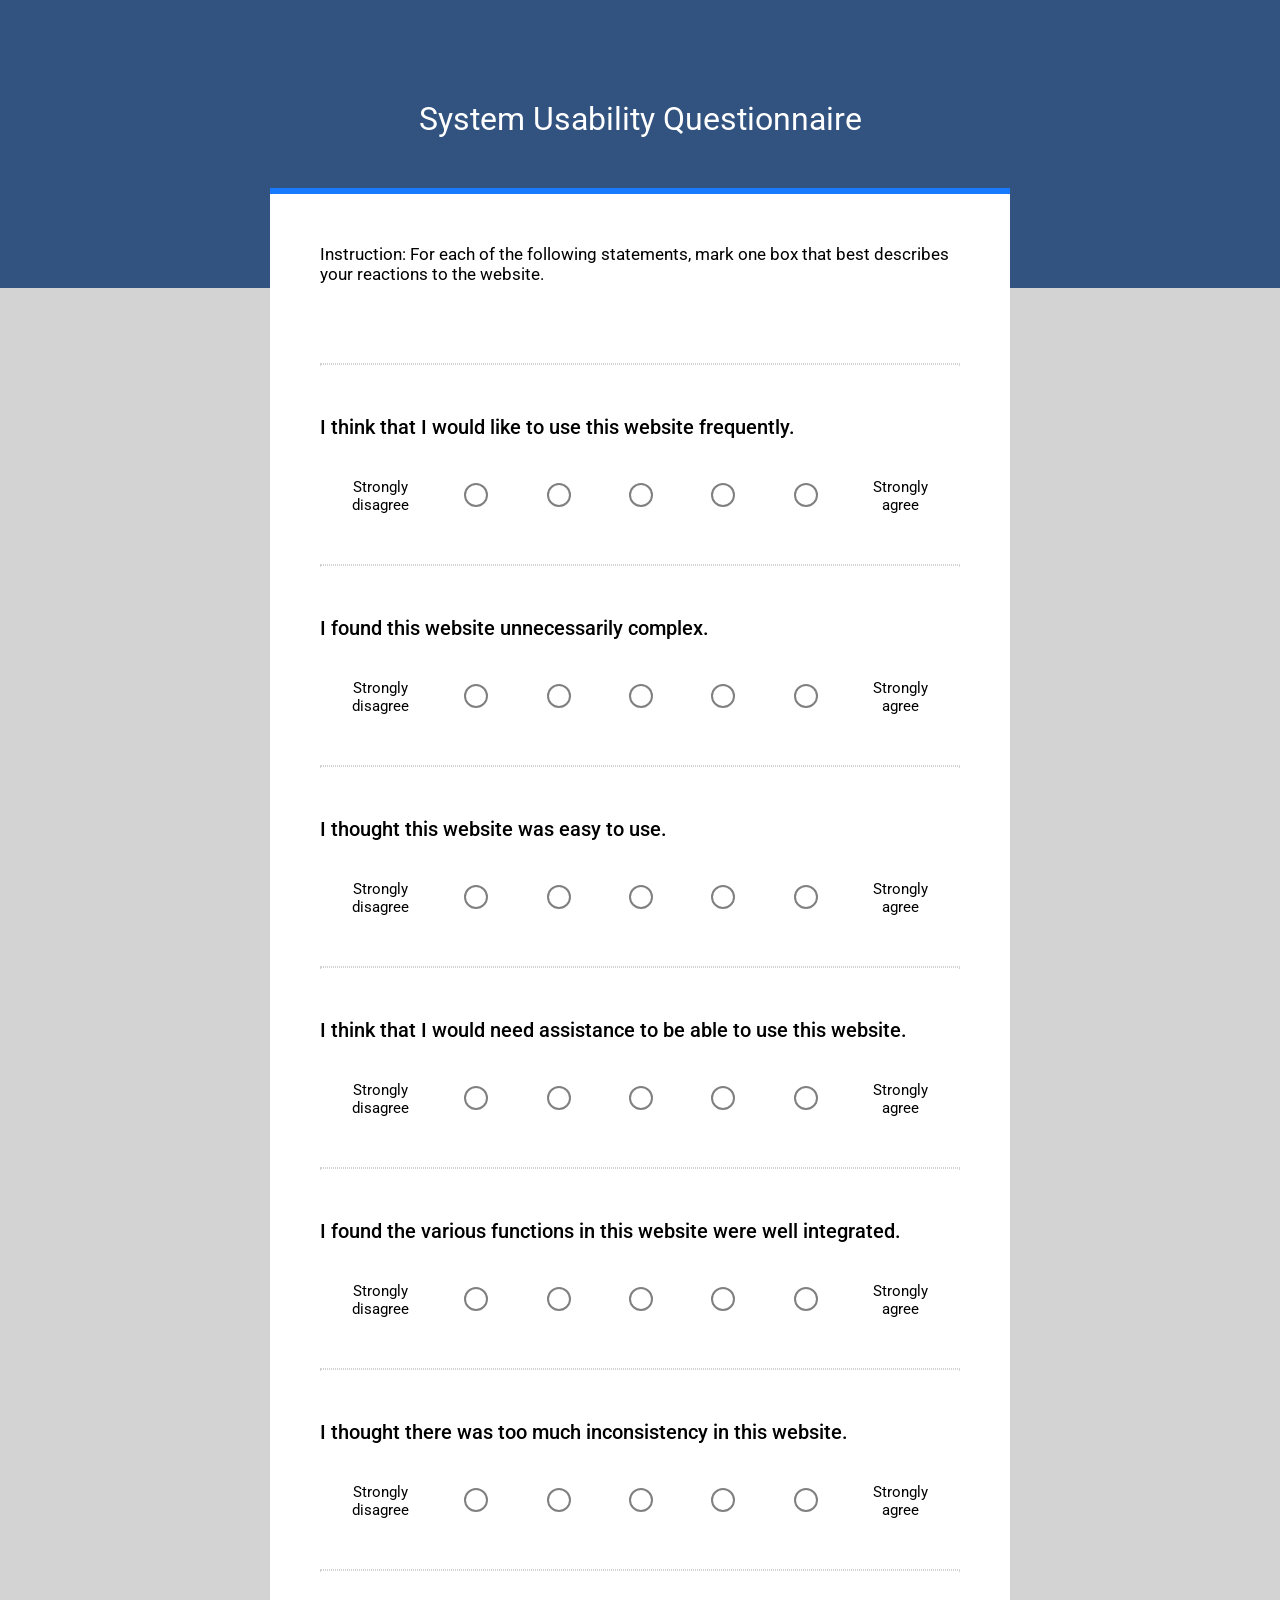
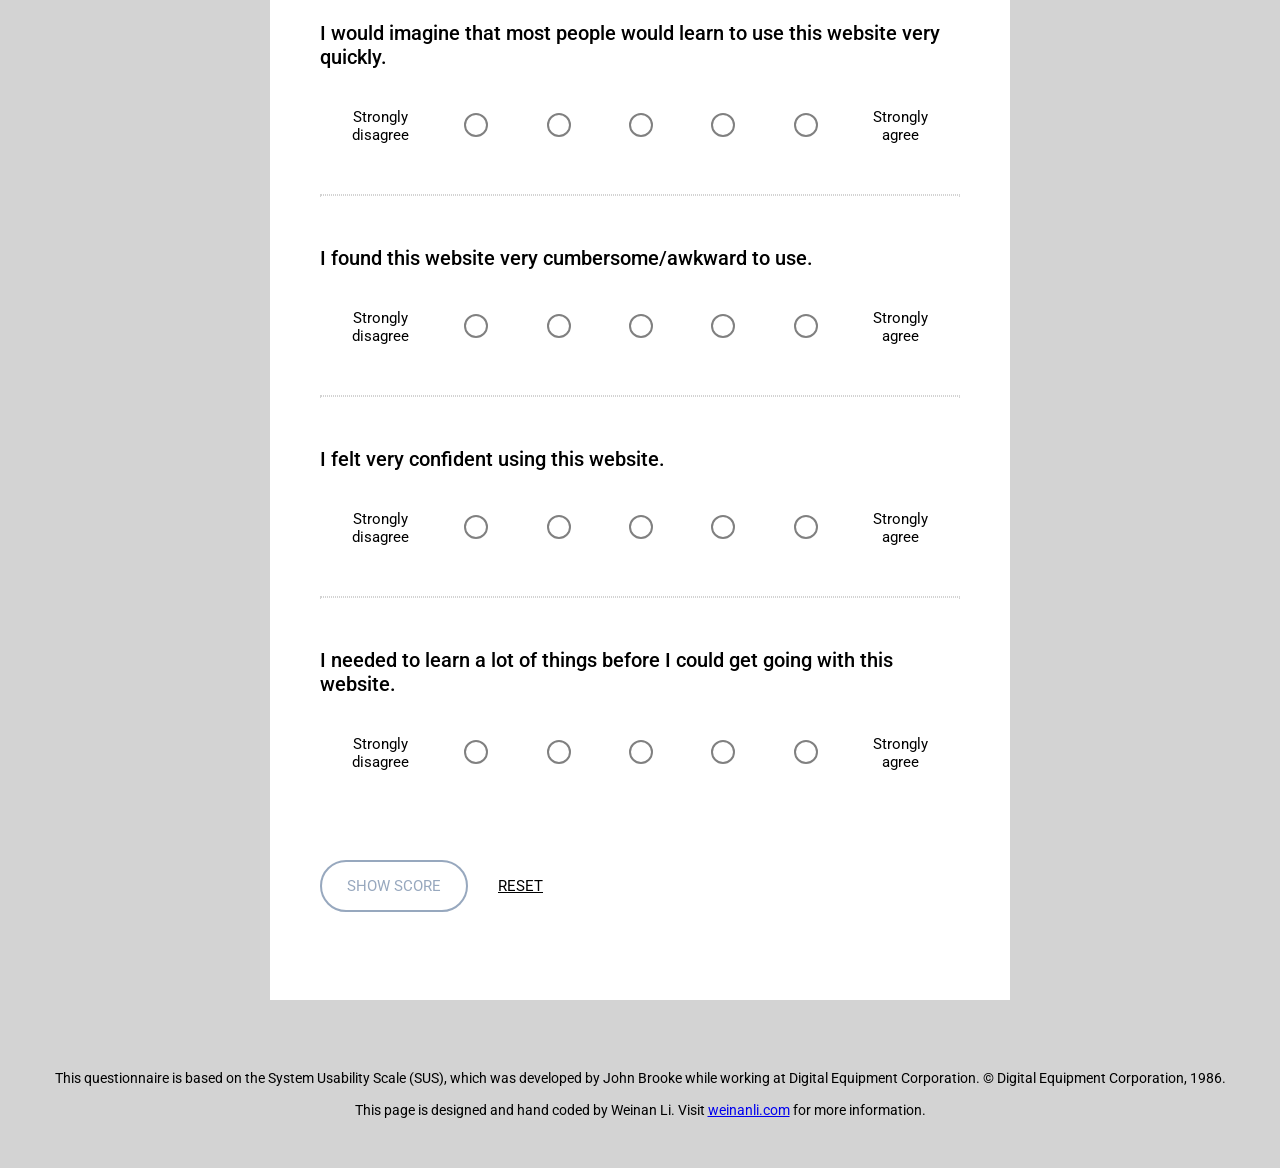
==== index.html @ 7b82f991 "updated html file name" ====
<!-- This HTML is written by Weinan Li -->

<!DOCTYPE html>
<html lang="en">
<head>
    <meta charset="utf-8" name="description" content="Weinan Li's design portfolio">
    <meta name="keywords" content="sus, system usability scale">
    <meta name="author" content="Weinan Li">
    <meta http-equiv="X-UA-Compatible" content="ie=edge">
    <meta name="viewport" content="width=device-width, initial-scale=1.0">
    <meta http-equiv="X-UA-Compatible" content="ie=edge">
    <meta name="viewport" content="width=device-width, initial-scale=1.0">
    <title>System Usability Questionnaire</title>
    <link rel="stylesheet" href="https://use.fontawesome.com/releases/v5.8.1/css/all.css" integrity="sha384-50oBUHEmvpQ+1lW4y57PTFmhCaXp0ML5d60M1M7uH2+nqUivzIebhndOJK28anvf" crossorigin="anonymous">
    <link href="https://fonts.googleapis.com/css?family=Roboto:400,700" rel="stylesheet">
    <link href="/_css/sus-style.css" rel="stylesheet">
    
</head>
<body>
    <header>
        <div class="fixed-header"><h1 class="web-title">System Usability Questionnaire</h1></div>
    </header>
    <main>
        <form id="form-area">
            <div>
                <h1 class="mob-title">System Usability Questionnaire</h1>
                <h2>Instruction: For each of the following statements, mark one box that best describes your reactions to the website.</h2>
                <br>
                <hr>
                <label class="prompt" id="q1">I think that I would like to use this website frequently.</label><br>
                <div class="response">
                    <label class="scale-mark">Strongly<br>disagree</label>
                    <label class="container">
                        <input type="radio" name="q1" value="1">
                        <span class="checkmark"></span>
                    </label>
                    <label class="container">
                        <input type="radio" name="q1" value="2">
                        <span class="checkmark"></span>
                    </label>
                    <label class="container">
                        <input type="radio" name="q1" value="3">
                        <span class="checkmark"></span>
                    </label>
                    <label class="container">
                        <input type="radio" name="q1" value="4">
                        <span class="checkmark"></span>
                    </label>
                    <label class="container">
                        <input type="radio" name="q1" value="5">
                        <span class="checkmark"></span>
                    </label>
                    <label class="scale-mark">Strongly<br>agree</label>
                </div>
                <hr>
                <label class="prompt" id="q2">I found this website unnecessarily complex.</label><br>
                <div class="response">
                    <label class="scale-mark">Strongly<br>disagree</label>
                    <label class="container">
                        <input type="radio" name="q2" value="1">
                        <span class="checkmark"></span>
                    </label>
                    <label class="container">
                        <input type="radio" name="q2" value="2">
                        <span class="checkmark"></span>
                    </label>
                    <label class="container">
                        <input type="radio" name="q2" value="3">
                        <span class="checkmark"></span>
                    </label>
                    <label class="container">
                        <input type="radio" name="q2" value="4">
                        <span class="checkmark"></span>
                    </label>
                    <label class="container">
                        <input type="radio" name="q2" value="5">
                        <span class="checkmark"></span>
                    </label>
                    <label class="scale-mark">Strongly<br>agree</label>
                </div>
                <hr>
                <label class="prompt" id="q3">I thought this website was easy to use.</label><br>
                <div class="response">
                    <label class="scale-mark">Strongly<br>disagree</label>
                    <label class="container">
                        <input type="radio" name="q3" value="1">
                        <span class="checkmark"></span>
                    </label>
                    <label class="container">
                        <input type="radio" name="q3" value="2">
                        <span class="checkmark"></span>
                    </label>
                    <label class="container">
                        <input type="radio" name="q3" value="3">
                        <span class="checkmark"></span>
                    </label>
                    <label class="container">
                        <input type="radio" name="q3" value="4">
                        <span class="checkmark"></span>
                    </label>
                    <label class="container">
                        <input type="radio" name="q3" value="5">
                        <span class="checkmark"></span>
                    </label>
                    <label class="scale-mark">Strongly<br>agree</label>
                </div>
                <hr>
                <label class="prompt" id="q4">I think that I would need assistance to be able to use this website.</label><br>
                <div class="response">
                    <label class="scale-mark">Strongly<br>disagree</label>
                    <label class="container">
                        <input type="radio" name="q4" value="1">
                        <span class="checkmark"></span>
                    </label>
                    <label class="container">
                        <input type="radio" name="q4" value="2">
                        <span class="checkmark"></span>
                    </label>
                    <label class="container">
                        <input type="radio" name="q4" value="3">
                        <span class="checkmark"></span>
                    </label>
                    <label class="container">
                        <input type="radio" name="q4" value="4">
                        <span class="checkmark"></span>
                    </label>
                    <label class="container">
                        <input type="radio" name="q4" value="5">
                        <span class="checkmark"></span>
                    </label>
                    <label class="scale-mark">Strongly<br>agree</label>
                </div>
                <hr>
                <label class="prompt" id="q5">I found the various functions in this website were well integrated.</label><br>
                <div class="response">
                    <label class="scale-mark">Strongly<br>disagree</label>
                    <label class="container">
                        <input type="radio" name="q5" value="1">
                        <span class="checkmark"></span>
                    </label>
                    <label class="container">
                        <input type="radio" name="q5" value="2">
                        <span class="checkmark"></span>
                    </label>
                    <label class="container">
                        <input type="radio" name="q5" value="3">
                        <span class="checkmark"></span>
                    </label>
                    <label class="container">
                        <input type="radio" name="q5" value="4">
                        <span class="checkmark"></span>
                    </label>
                    <label class="container">
                        <input type="radio" name="q5" value="5">
                        <span class="checkmark"></span>
                    </label>
                    <label class="scale-mark">Strongly<br>agree</label>
                </div>
                <hr>
                <label class="prompt" id="q6">I thought there was too much inconsistency in this website.</label><br>
                <div class="response">
                    <label class="scale-mark">Strongly<br>disagree</label>
                    <label class="container">
                        <input type="radio" name="q6" value="1">
                        <span class="checkmark"></span>
                    </label>
                    <label class="container">
                        <input type="radio" name="q6" value="2">
                        <span class="checkmark"></span>
                    </label>
                    <label class="container">
                        <input type="radio" name="q6" value="3">
                        <span class="checkmark"></span>
                    </label>
                    <label class="container">
                        <input type="radio" name="q6" value="4">
                        <span class="checkmark"></span>
                    </label>
                    <label class="container">
                        <input type="radio" name="q6" value="5">
                        <span class="checkmark"></span>
                    </label>
                    <label class="scale-mark">Strongly<br>agree</label>
                </div>
                <hr>
                <label class="prompt" id="q7">I would imagine that most people would learn to use this website very quickly.</label><br>
                <div class="response">
                    <label class="scale-mark">Strongly<br>disagree</label>
                    <label class="container">
                        <input type="radio" name="q7" value="1">
                        <span class="checkmark"></span>
                    </label>
                    <label class="container">
                        <input type="radio" name="q7" value="2">
                        <span class="checkmark"></span>
                    </label>
                    <label class="container">
                        <input type="radio" name="q7" value="3">
                        <span class="checkmark"></span>
                    </label>
                    <label class="container">
                        <input type="radio" name="q7" value="4">
                        <span class="checkmark"></span>
                    </label>
                    <label class="container">
                        <input type="radio" name="q7" value="5">
                        <span class="checkmark"></span>
                    </label>
                    <label class="scale-mark">Strongly<br>agree</label>
                </div>
                <hr>
                <label class="prompt" id="q8">I found this website very cumbersome&sol;awkward to use.</label><br>
                <div class="response">
                    <label class="scale-mark">Strongly<br>disagree</label>
                    <label class="container">
                        <input type="radio" name="q8" value="1">
                        <span class="checkmark"></span>
                    </label>
                    <label class="container">
                        <input type="radio" name="q8" value="2">
                        <span class="checkmark"></span>
                    </label>
                    <label class="container">
                        <input type="radio" name="q8" value="3">
                        <span class="checkmark"></span>
                    </label>
                    <label class="container">
                        <input type="radio" name="q8" value="4">
                        <span class="checkmark"></span>
                    </label>
                    <label class="container">
                        <input type="radio" name="q8" value="5">
                        <span class="checkmark"></span>
                    </label>
                    <label class="scale-mark">Strongly<br>agree</label>
                </div>
                <hr>
                <label class="prompt" id="q9">I felt very confident using this website.</label><br>
                <div class="response">
                    <label class="scale-mark">Strongly<br>disagree</label>
                    <label class="container">
                        <input type="radio" name="q9" value="1">
                        <span class="checkmark"></span>
                    </label>
                    <label class="container">
                        <input type="radio" name="q9" value="2">
                        <span class="checkmark"></span>
                    </label>
                    <label class="container">
                        <input type="radio" name="q9" value="3">
                        <span class="checkmark"></span>
                    </label>
                    <label class="container">
                        <input type="radio" name="q9" value="4">
                        <span class="checkmark"></span>
                    </label>
                    <label class="container">
                        <input type="radio" name="q9" value="5">
                        <span class="checkmark"></span>
                    </label>
                    <label class="scale-mark">Strongly<br>agree</label>
                </div>
                <hr>
                <label class="prompt" id="q10">I needed to learn a lot of things before I could get going with this website.</label><br>
                <div class="response">
                    <label class="scale-mark">Strongly<br>disagree</label>
                    <label class="container">
                        <input type="radio" name="q10" value="1">
                        <span class="checkmark"></span>
                    </label>
                    <label class="container">
                        <input type="radio" name="q10" value="2">
                        <span class="checkmark"></span>
                    </label>
                    <label class="container">
                        <input type="radio" name="q10" value="3">
                        <span class="checkmark"></span>
                    </label>
                    <label class="container">
                        <input type="radio" name="q10" value="4">
                        <span class="checkmark"></span>
                    </label>
                    <label class="container">
                        <input type="radio" name="q10" value="5">
                        <span class="checkmark"></span>
                    </label>
                    <label class="scale-mark">Strongly<br>agree</label>
                </div>
                <br>
                <div class="mob-center">
                    <input type="submit" id="btn-calc" value="SHOW SCORE"><input type="reset" id="btn-reset" value="RESET">
                </div><br><br>

                <!-- The Modal -->

                <div id="myModal" class="modal">
                    <div class="modal-content">
                        <span class="close">&times;</span>
                        <div class="modal-center">
                            <i id="fas" class="far fa-smile"></i>
                            <p class="result">Sample Text</p>
                        </div>
                    </div>
                </div>


        </form>
    </main>
    <footer>
        <div class="footer-area">
            <p class="footer-text">This questionnaire is based on the System Usability Scale &lpar;SUS&rpar;, which was developed by John Brooke while working at Digital Equipment Corporation. &copy; Digital Equipment Corporation, 1986.<br><br>This page is designed and hand coded by Weinan Li. Visit <a href="http://www.weinanli.com" target="_blank">weinanli.com</a> for more information.</p>
        </div>
    </footer>
    <script type="text/javascript" src="/_script/sus-script.js"></script>
</body>
</html>
---- _css/sus-style.css ----
/* This CSS is written by Weinan Li */

* {
    margin: 0;
    padding: 0;
    font-family: 'Roboto', sans-serif;
    font-weight: 400;
    background-image: none;
}
body {
    background-color: #d3d3d3;
    position: relative;
}
hr {
    margin-top: 10px;
    margin-bottom: 50px;
    border: 0.5px dotted #d3d3d3;
}
.mob-title {
    display: none;
    margin-bottom: 50px;
    font-size: 30px;
    text-align: center;
}
.fixed-header {
    width: 100%;
    text-align: center;
    padding: 100px 0 150px 0;
    background: #32537F;
    color: #ffffff;
}
h2 {
    margin-bottom: 50px;
    font-size: 17px;
}
#form-area {
    background-color: #ffffff;
    position: relative;
    top: -100px;
    border-top: 6px solid #177AFF;
    display: block;
    max-width: 50%;
    margin: 0 auto;
    padding: 50px;
    text-align: left;
}
.prompt {
    display: block;
    font-size: 20px;
    font-weight: 500;
}
#btn-calc {
    -webkit-appearance: none;
    appearance: none;
    color: #32537F;
    background-color: #ffffff;
    border: 2px solid #32537F;
    border-radius: 50px;
    padding: 15px 25px;
    font-size: 15px;
    margin-right: 30px;
    cursor: pointer;
}
#btn-calc:hover, #btn-calc:focus {
    color: #ffffff;
    background-color: #32537F;
}
#btn-calc:disabled {
    opacity: 0.5;
    cursor: not-allowed;
}
#btn-calc:disabled:hover {
    color: #32537F;
    background-color: #ffffff;
}
#btn-reset {
    color: #000000;
    border: none;
    background: none;
    font-size: 15px;
    text-decoration: underline;
    cursor: pointer;
}
.footer-area {
    text-align: center;
    margin-top: -30px;
    padding: 0px 20px 50px 20px;
    font-size: 14px;
}
.mob-center {
    margin-top: 20px;
}

/* The Modal Background */
.modal {
    display: none;
    position: fixed;
    left: 0;
    top: 0;
    width: 100vw;
    height: 100vh;
    z-index: 1;
    overflow: hidden;
    background-color: #000000;
    background-color: #00000099;
}

/* The Modal Content */
.modal-content {
    background-color: #ffffff;
    margin: 30vh auto;
    padding: 20px;
    border-bottom: 5px solid #32537F;
    width: 50%;
}
.close {
    color: #000000;
    float: right;
    font-size: 30px;
    font-weight: 400;
    padding: 5px 15px;
    border: 2px solid transparent;
    border-radius: 50%;
}
.close:hover, .close:focus {
    text-decoration: none;
    cursor: pointer;
    border: 2px solid black;
}
.modal-center {
    margin-top: 50px;
    text-align: center;
}
#fas {
    font-size: 50px;
}
.result {
    margin-top: 20px;
    margin-bottom: 30px;
    font-size: 20px;
    line-height: 1.5;
}

/* Radio Button */
.scale-mark {
    text-align: center;
    font-size: 15px;
}
.response {
    display: flex;
    justify-content: space-between;
    width: 90%;
    margin: 20px auto 50px auto;
}
.container {
    display: block;
    position: relative;
    padding-left: 30px;
    cursor: pointer;
    -webkit-user-select: none;
    -moz-user-select: none;
    -ms-user-select: none;
    user-select: none;
}
.container input {
    position: absolute;
    opacity: 0;
    cursor: pointer;
}
.checkmark {
    position: absolute;
    top: 5px;
    left: 3px;
    height: 20px;
    width: 20px;
    background-color: white;
    border-radius: 50%;
    border: 2px solid gray;
}
.container input:checked ~ .checkmark {
    border: 2px solid #32537F;
}
.checkmark:after {
    content: "";
    top: 3px;
    left: 3px;
    width: 14px;
    height: 14px;
    border-radius: 50%;
    background: #32537F;
    position: absolute;
    display: none;
}
.container input:checked ~ .checkmark:after {
    display: block;
}


@media screen and (max-width: 1000px) {
    .web-title {
        display: none;
    }
    .mob-title {
        display: block;
        font-size: 26px;
    }
    .fixed-header {
        padding: 60px 0;
    }
    h2 {
        font-size: 15px;
        margin: 20px 0 60px 0;
    }
    #form-area {
        top: -113px;
        max-width: 100%;
        padding: 40px 15px;
    }
    .footer-area {
        margin-top: -50px;
    }
    .prompt {
        font-size: 18px;
    }
    .modal-content {
        padding: 20px;
        width: 80%;
    }
    #fas {
        font-size: 45px;
    }
    .result {
        font-size: 18px;
    }
    .scale-mark {
        font-size: 14px;
    }
    .checkmark {
        top: 5px;
        left: 5px;
        height: 16px;
        width: 16px;
        border: 2px solid gray;
    }
    .checkmark:after {
        top: 2px;
        left: 2px;
        width: 12px;
        height: 12px;
    }
}
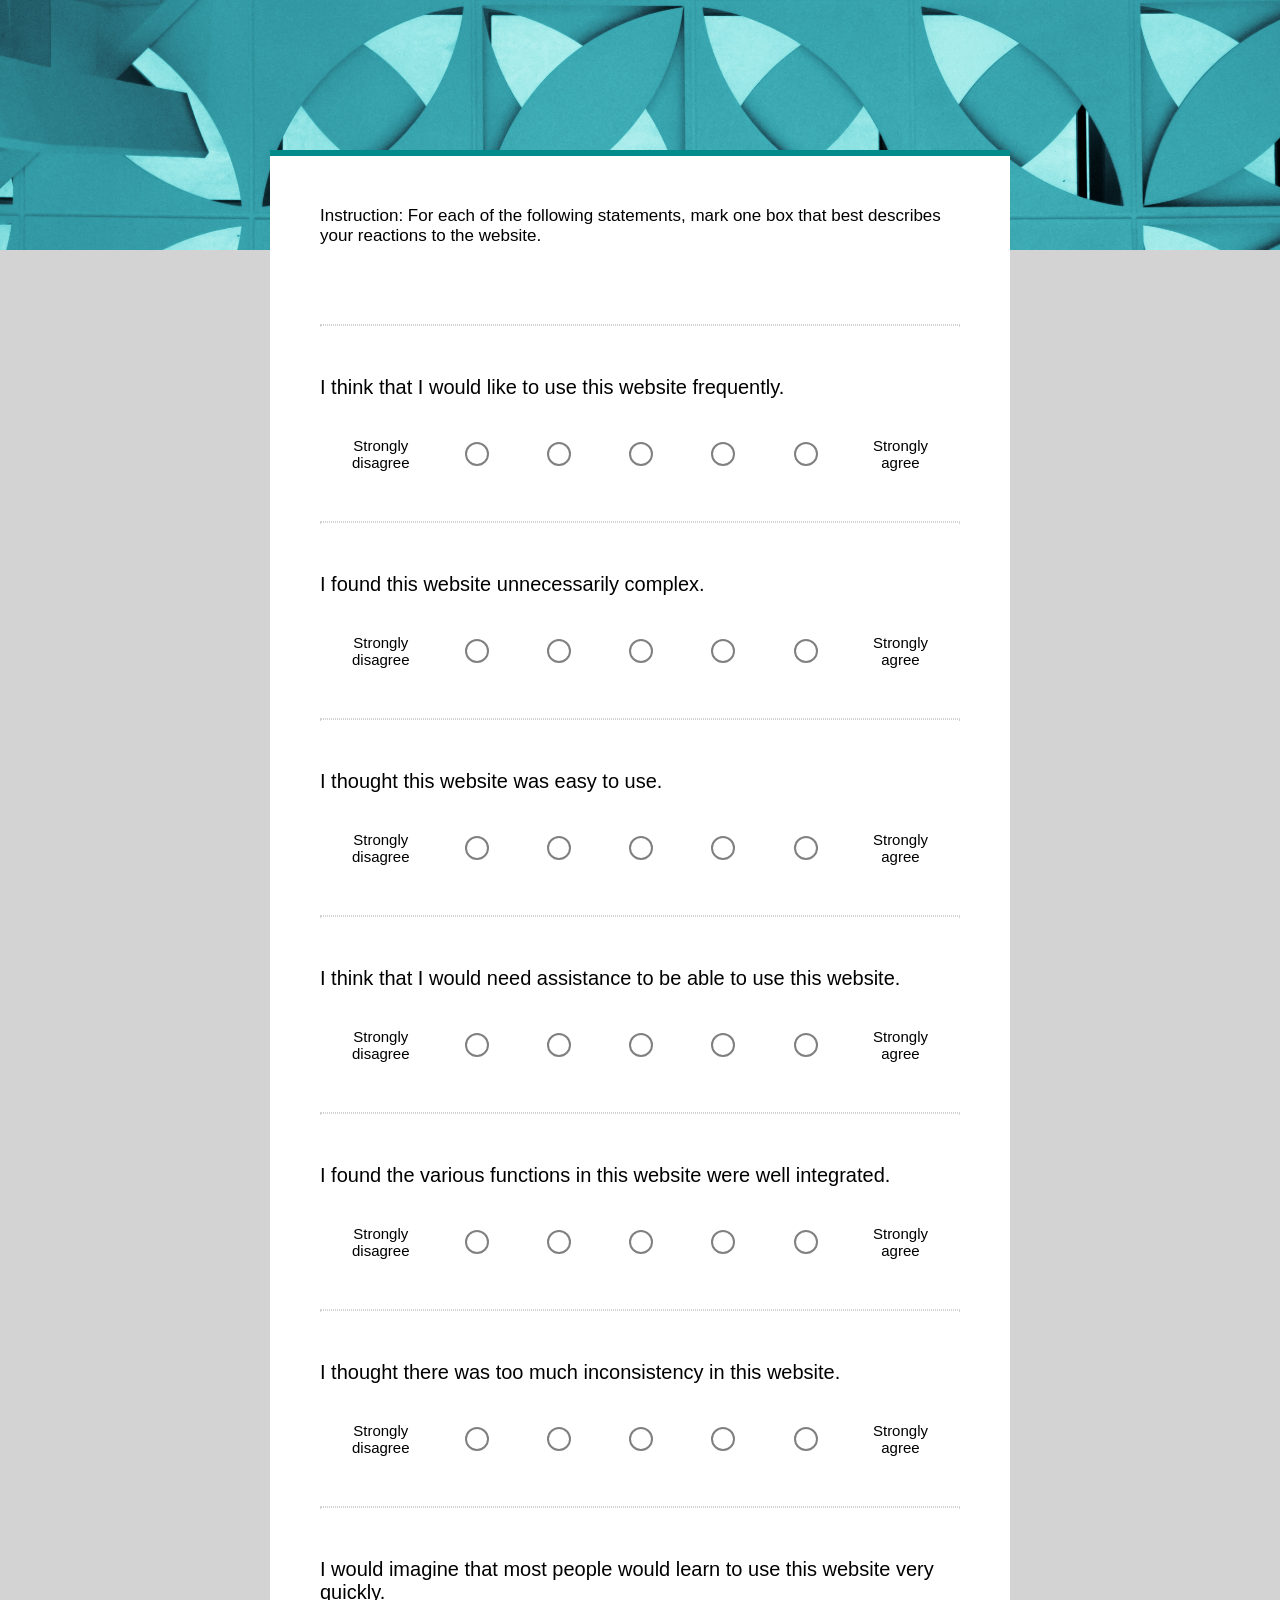
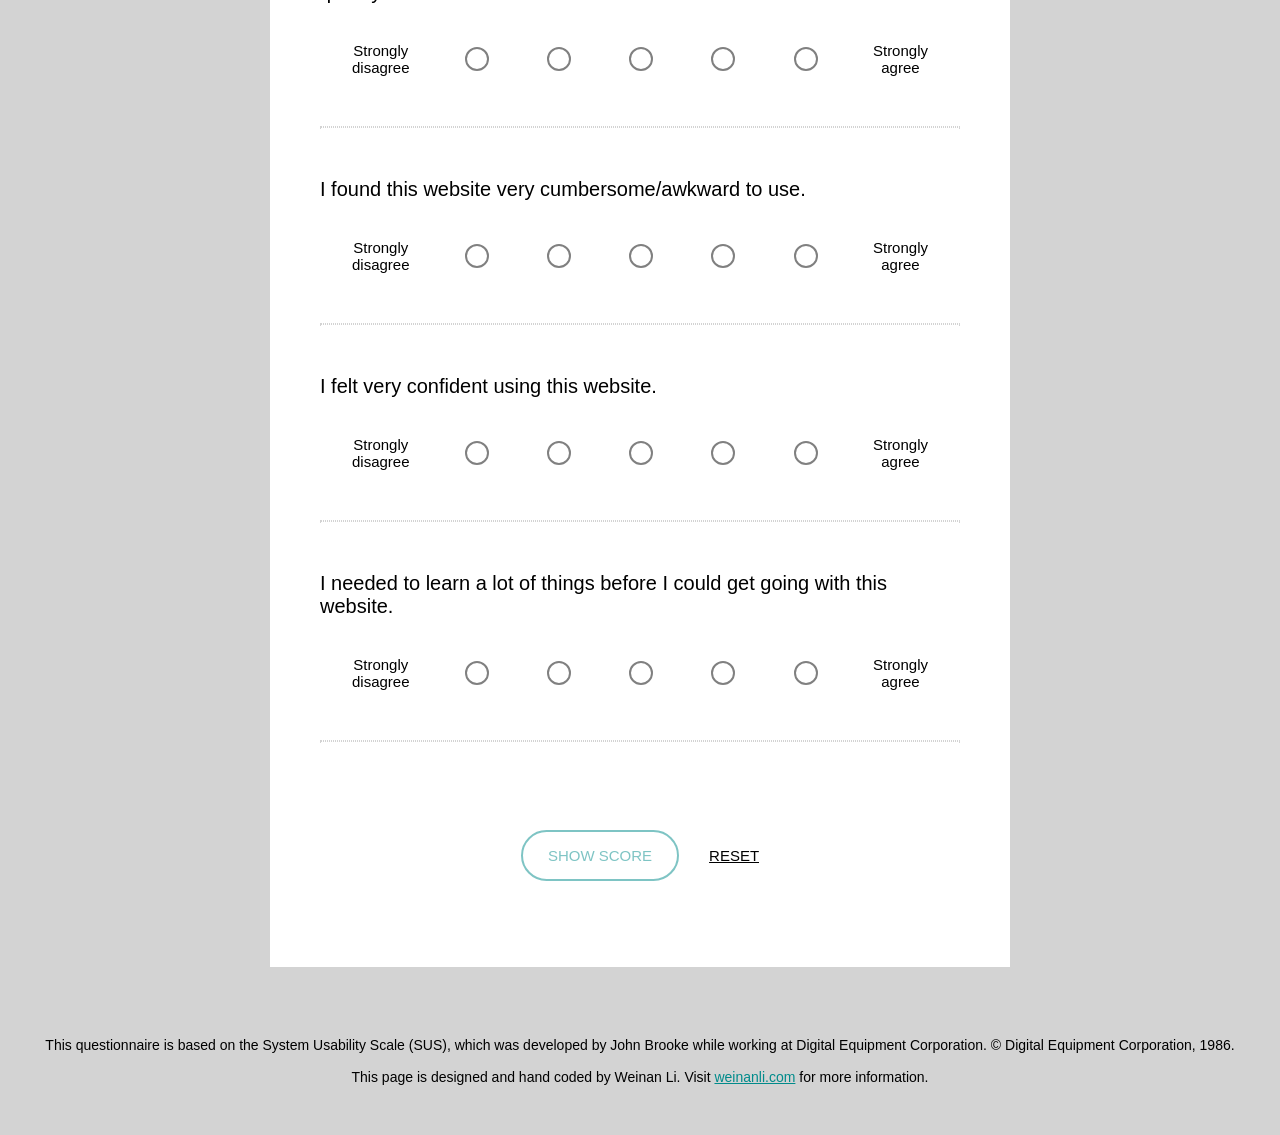
==== commit de79cc95: "style update" ====
--- a/index.html
+++ b/index.html
@@ -13,12 +13,12 @@
     <title>System Usability Questionnaire</title>
     <link rel="stylesheet" href="https://use.fontawesome.com/releases/v5.8.1/css/all.css" integrity="sha384-50oBUHEmvpQ+1lW4y57PTFmhCaXp0ML5d60M1M7uH2+nqUivzIebhndOJK28anvf" crossorigin="anonymous">
     <link href="https://fonts.googleapis.com/css?family=Roboto:400,700" rel="stylesheet">
-    <link href="/_css/sus-style.css" rel="stylesheet">
+    <link href="_css/sus-style.css" rel="stylesheet">
     
 </head>
 <body>
     <header>
-        <div class="fixed-header"><h1 class="web-title">System Usability Questionnaire</h1></div>
+        <div class="fixed-header"><h1 class="web-title"></h1></div>
     </header>
     <main>
         <form id="form-area">
@@ -286,6 +286,7 @@
                     </label>
                     <label class="scale-mark">Strongly<br>agree</label>
                 </div>
+                <hr>
                 <br>
                 <div class="mob-center">
                     <input type="submit" id="btn-calc" value="SHOW SCORE"><input type="reset" id="btn-reset" value="RESET">
@@ -311,6 +312,6 @@
             <p class="footer-text">This questionnaire is based on the System Usability Scale &lpar;SUS&rpar;, which was developed by John Brooke while working at Digital Equipment Corporation. &copy; Digital Equipment Corporation, 1986.<br><br>This page is designed and hand coded by Weinan Li. Visit <a href="http://www.weinanli.com" target="_blank">weinanli.com</a> for more information.</p>
         </div>
     </footer>
-    <script type="text/javascript" src="/_script/sus-script.js"></script>
+    <script type="text/javascript" src="_script/sus-script.js"></script>
 </body>
-</html>+</html>
--- a/_css/sus-style.css
+++ b/_css/sus-style.css
@@ -3,7 +3,7 @@
 * {
     margin: 0;
     padding: 0;
-    font-family: 'Roboto', sans-serif;
+    font-family: 'Avenir Next', Arial, sans-serif;
     font-weight: 400;
     background-image: none;
 }
@@ -26,7 +26,9 @@
     width: 100%;
     text-align: center;
     padding: 100px 0 150px 0;
-    background: #32537F;
+    background-image: url("/hero-image.jpg");
+    background-attachment: fixed;
+    background-size: cover;
     color: #ffffff;
 }
 h2 {
@@ -37,7 +39,7 @@
     background-color: #ffffff;
     position: relative;
     top: -100px;
-    border-top: 6px solid #177AFF;
+    border-top: 6px solid #008b8b;
     display: block;
     max-width: 50%;
     margin: 0 auto;
@@ -52,9 +54,9 @@
 #btn-calc {
     -webkit-appearance: none;
     appearance: none;
-    color: #32537F;
-    background-color: #ffffff;
-    border: 2px solid #32537F;
+    color: #008b8b;
+    background-color: #ffffff;
+    border: 2px solid #008b8b;
     border-radius: 50px;
     padding: 15px 25px;
     font-size: 15px;
@@ -63,14 +65,14 @@
 }
 #btn-calc:hover, #btn-calc:focus {
     color: #ffffff;
-    background-color: #32537F;
+    background-color: #008b8b;
 }
 #btn-calc:disabled {
     opacity: 0.5;
     cursor: not-allowed;
 }
 #btn-calc:disabled:hover {
-    color: #32537F;
+    color: #008b8b;
     background-color: #ffffff;
 }
 #btn-reset {
@@ -110,7 +112,7 @@
     background-color: #ffffff;
     margin: 30vh auto;
     padding: 20px;
-    border-bottom: 5px solid #32537F;
+    border-bottom: 5px solid #008b8b;
     width: 50%;
 }
 .close {
@@ -125,7 +127,7 @@
 .close:hover, .close:focus {
     text-decoration: none;
     cursor: pointer;
-    border: 2px solid black;
+    border: 2px solid #000000;
 }
 .modal-center {
     margin-top: 50px;
@@ -173,12 +175,12 @@
     left: 3px;
     height: 20px;
     width: 20px;
-    background-color: white;
+    background-color: #ffffff;
     border-radius: 50%;
-    border: 2px solid gray;
+    border: 2px solid #808080;
 }
 .container input:checked ~ .checkmark {
-    border: 2px solid #32537F;
+    border: 2px solid #008b8b;
 }
 .checkmark:after {
     content: "";
@@ -187,16 +189,27 @@
     width: 14px;
     height: 14px;
     border-radius: 50%;
-    background: #32537F;
+    background: #008b8b;
     position: absolute;
     display: none;
 }
 .container input:checked ~ .checkmark:after {
     display: block;
 }
+.mob-center {
+    text-align: center;
+}
+
+/* Footer area */
+a {
+    color:  #008b8b;
+}
 
 
 @media screen and (max-width: 1000px) {
+    .response {
+        width: 100%;
+    }
     .web-title {
         display: none;
     }
@@ -240,7 +253,7 @@
         left: 5px;
         height: 16px;
         width: 16px;
-        border: 2px solid gray;
+        border: 2px solid #808080;
     }
     .checkmark:after {
         top: 2px;
